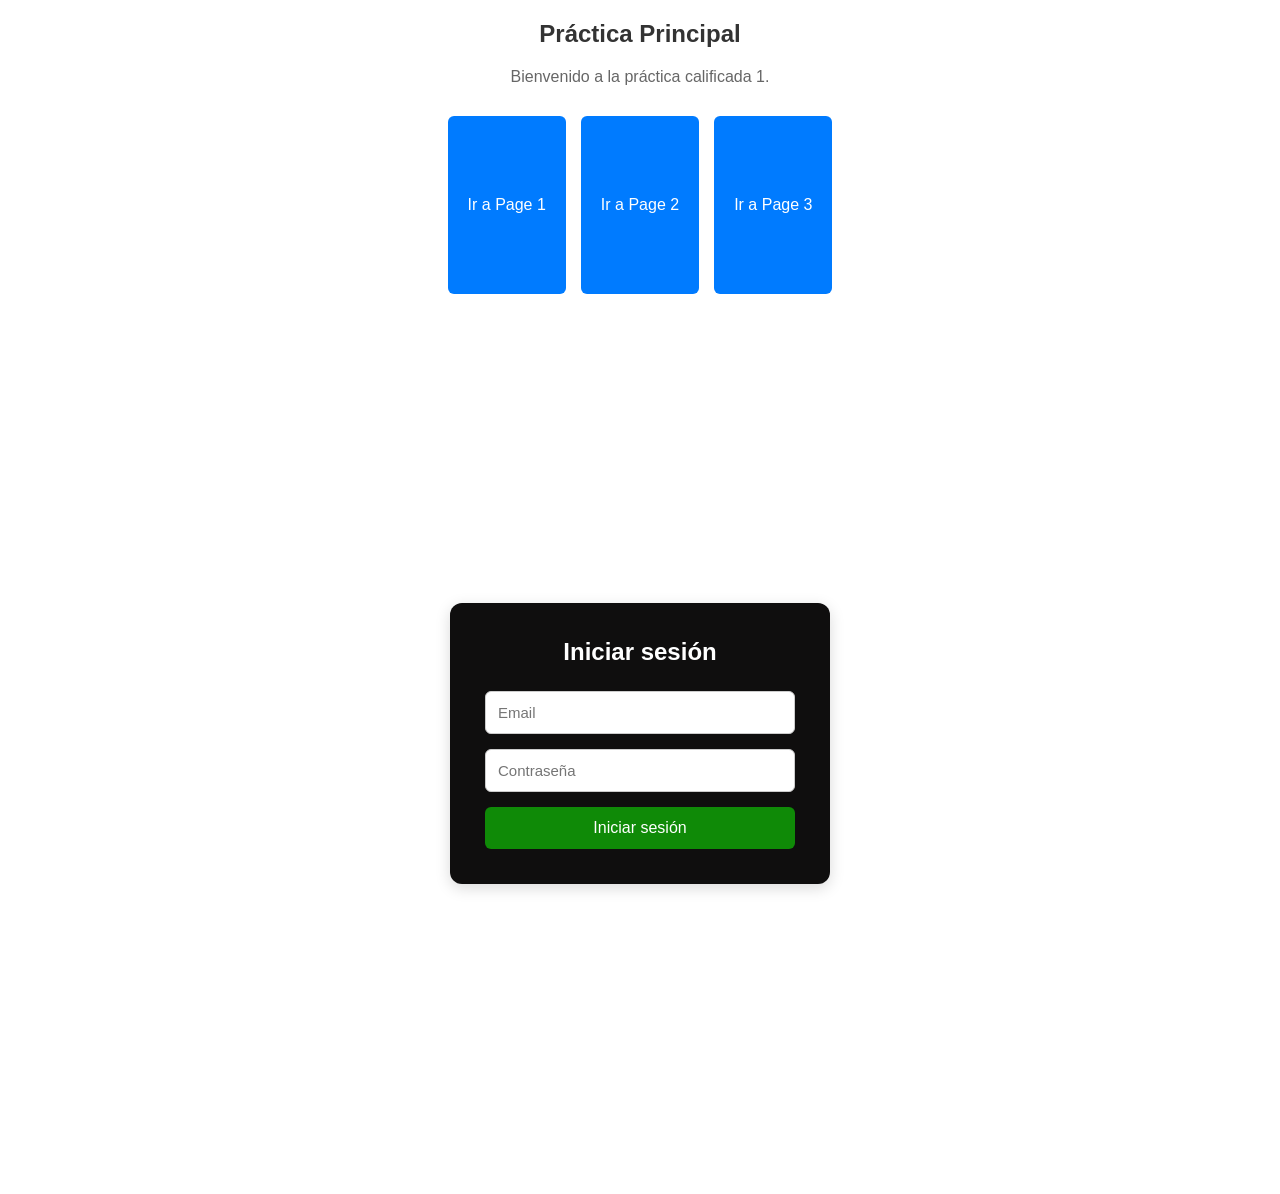
==== index.html @ 6f2e2f59 "Modificación del index" ====
<!doctype html>

<html lang="es">
  <head>
    <meta charset="UTF-8" />
    <meta name="viewport" content="width=device-width, initial-scale=1.0" />
    <title>Práctica Calificada 1</title>
    <link rel="stylesheet" href="assets/styles/index.css" />
  </head>

  <body>

<!-- Página principal -->
<section id="principal" class="principal">

  <h1>Práctica Principal</h1>

  <p>Bienvenido a la práctica calificada 1.</p>

  <div class="enlaces">

    <div class="enlaces-card">
      <a href="#index1">Ir a Page 1</a>
    </div>

    <div class="enlaces-card">
      <a href="#index2">Ir a Page 2</a>
    </div>

    <div class="enlaces-card">
      <a href="page3.html">Ir a Page 3</a>
    </div>

  </div>

</section>

<!-- Formulario de autenticación -->
<div class="form">

  <form class="form-auth">

    <h2>Iniciar sesión</h2>

    <input
      type="email"
      required
      placeholder="Email"
    />

    <input
      type="password"
      required
      placeholder="Contraseña"
    />

    <button type="submit">
      Iniciar sesión
    </button>

  </form>

</div>


  </body>
</html>
---- assets/styles/index.css ----
* {
  box-sizing: border-box;
}

body {
margin: 0;
font-family: Arial, sans-serif;
}

/* Página principal */
.principal {
display: block;
background-color: white;
text-align: center;
}

.principal h1 {
color: #333;
}

.principal p {
color: #666;
}

/* Contenedor de enlaces */
.enlaces {
display: flex;
justify-content: center;
gap: 15px;
flex-wrap: wrap;
margin-top: 30px;
}

/* Tarjetas */
.enlaces-card {
padding: 80px 20px;
background-color: #007bff;
border-radius: 6px;

transition: transform 1s ease;
transform-style: preserve-3d;
}

/* Enlaces */
.enlaces-card a {
color: white;
text-decoration: none;
}

/* Hover de las tarjetas */
.enlaces-card:hover {
background-color: #0056b3;
transform: rotateX(180deg) rotateY(180deg);
}

/* Formulario de autenticación */
.form {
min-height: 100vh;
display: flex;
justify-content: center;
align-items: center;
padding: 20px;
}

.form-auth {
width: 100%;
max-width: 380px;
padding: 35px;
background-color: rgb(15, 14, 14);
border-radius: 12px;
box-shadow: 0 4px 15px rgba(0, 0, 0, 0.15);

display: flex;
flex-direction: column;
gap: 15px;
}

.form-auth h2 {
margin: 0 0 10px;
text-align: center;
color: white;
}

.form-auth input {
width: 100%;
padding: 12px;
border: 1px solid #ccc;
border-radius: 6px;
font-size: 15px;
outline: none;
}

.form-auth input:focus {
border-color: #0f8a07;
}

.form-auth button {
padding: 12px;
border: none;
border-radius: 6px;
background-color: #0f8a07;
color: white;
font-size: 16px;
cursor: pointer;
}

.form-auth button:hover {
background-color: #095a03;
}
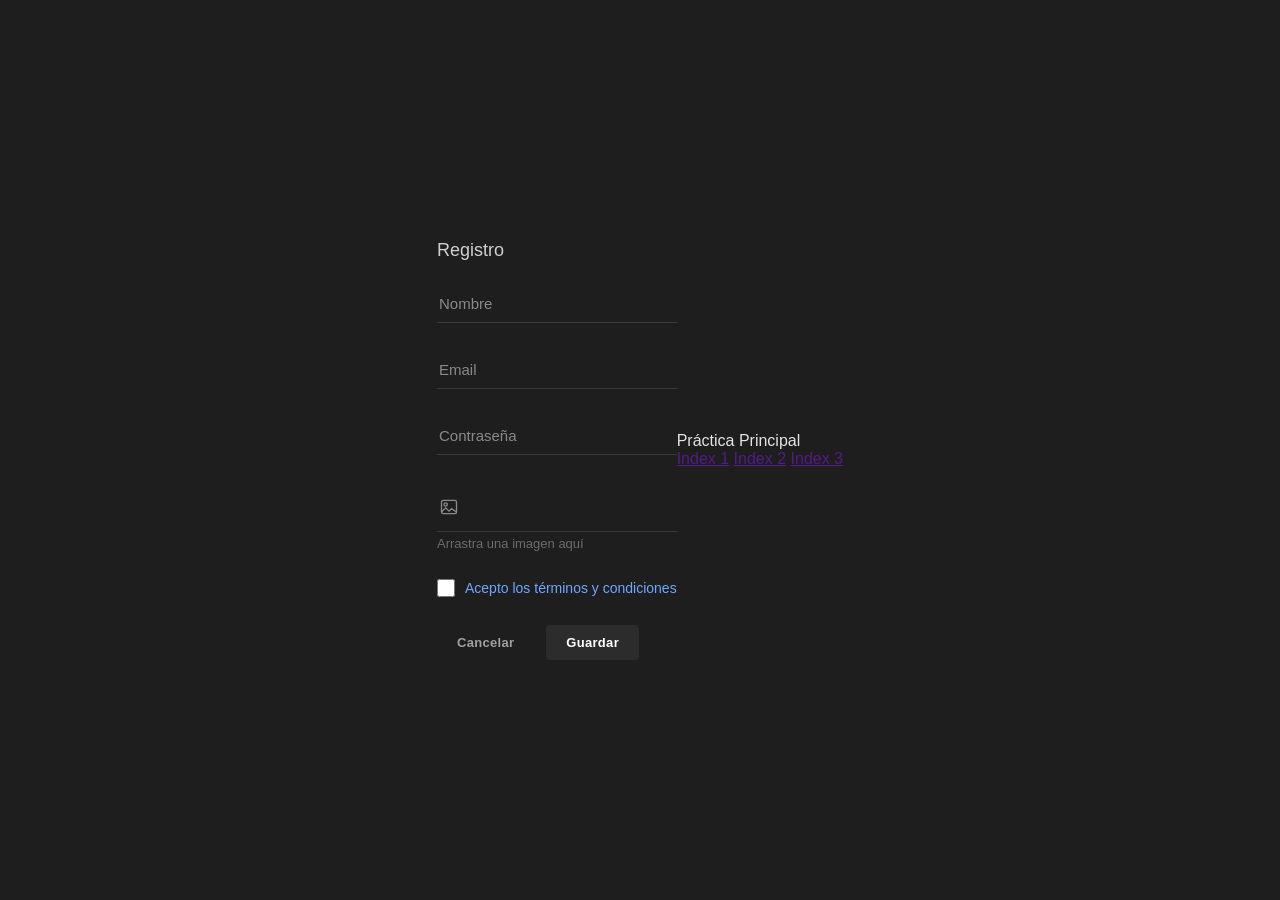
==== commit 3777157f: "Page1" ====
--- a/index.html
+++ b/index.html
@@ -1,67 +1,162 @@
-<!doctype html>
+<!DOCTYPE html>
+<html lang="en">
+<head>
+    <meta charset="UTF-8">
+    <meta name="viewport" content="width=device-width, initial-scale=1.0">
+    <title>Practica Calificada 1</title>
+    <link rel="stylesheet" href="assets/styles/index.css">
+</head>
+<body>
+    <!-- Formulario de autenticación -->
+    <!-- PAGE 1 - FORMULARIO -->
+    <section class="page1">
 
-<html lang="es">
-  <head>
-    <meta charset="UTF-8" />
-    <meta name="viewport" content="width=device-width, initial-scale=1.0" />
-    <title>Práctica Calificada 1</title>
-    <link rel="stylesheet" href="assets/styles/index.css" />
-  </head>
+        <div class="page1-container">
 
-  <body>
+            <!-- 4 ICONOS SVG -->
+            <div class="icons">
 
-<!-- Página principal -->
-<section id="principal" class="principal">
+                <!-- Usuario -->
+                <svg viewBox="0 0 24 24">
+                    <circle cx="12" cy="8" r="4"></circle>
+                    <path d="M4 21c0-4 3.5-7 8-7s8 3 8 7"></path>
+                </svg>
 
-  <h1>Práctica Principal</h1>
+                <!-- Email -->
+                <svg viewBox="0 0 24 24">
+                    <rect x="3" y="5" width="18" height="14" rx="2"></rect>
+                    <path d="M3 7l9 6 9-6"></path>
+                </svg>
 
-  <p>Bienvenido a la práctica calificada 1.</p>
+                <!-- Contraseña -->
+                <svg viewBox="0 0 24 24">
+                    <rect x="5" y="10" width="14" height="10" rx="2"></rect>
+                    <path d="M8 10V7a4 4 0 0 1 8 0v3"></path>
+                </svg>
 
-  <div class="enlaces">
+                <!-- Imagen -->
+                <svg viewBox="0 0 24 24">
+                    <rect x="3" y="4" width="18" height="16" rx="2"></rect>
+                    <circle cx="8" cy="9" r="2"></circle>
+                    <path d="M3 18l5-5 4 4 3-3 6 4"></path>
+                </svg>
 
-    <div class="enlaces-card">
-      <a href="#index1">Ir a Page 1</a>
+            </div>
+
+            <h2>Registro</h2>
+
+            <form>
+
+                <!-- TEXT FIELD 1 -->
+                <div class="input-group">
+
+                    <input
+                        type="text"
+                        id="nombre"
+                        placeholder=" "
+                        required
+                    >
+
+                    <label for="nombre">
+                        Nombre
+                    </label>
+
+                </div>
+
+
+                <!-- TEXT FIELD 2 -->
+                <div class="input-group">
+
+                    <input
+                        type="email"
+                        id="email"
+                        placeholder=" "
+                        required
+                    >
+
+                    <label for="email">
+                        Email
+                    </label>
+
+                </div>
+
+
+                <!-- TEXT FIELD 3 -->
+                <div class="input-group">
+
+                    <input
+                        type="password"
+                        id="password"
+                        placeholder=" "
+                        required
+                    >
+
+                    <label for="password">
+                        Contraseña
+                    </label>
+
+                </div>
+
+
+                <!-- CAMPO PARA IMAGEN -->
+                <div class="image-upload" id="dropArea">
+
+                    <svg viewBox="0 0 24 24">
+                        <rect x="3" y="4" width="18" height="16" rx="2"></rect>
+
+                        <circle cx="8" cy="9" r="2"></circle>
+
+                        <path d="M3 18l5-5 4 4 3-3 6 4"></path>
+                    </svg>
+
+                </div>
+
+                <p id="fileName">
+                    Arrastra una imagen aquí
+                </p>
+
+
+                <!-- CHECKBOX -->
+                <div class="checkbox-group">
+
+                    <input
+                        type="checkbox"
+                        id="terminos"
+                    >
+
+                    <label for="terminos">
+                        Acepto los términos y condiciones
+                    </label>
+
+                </div>
+
+
+                <!-- BOTONES -->
+                <div class="buttons">
+
+                    <button type="reset">
+                        Cancelar
+                    </button>
+
+                    <button type="submit">
+                        Guardar
+                    </button>
+
+                </div>
+
+            </form>
+
+        </div>
+
+    </section>
     </div>
 
-    <div class="enlaces-card">
-      <a href="#index2">Ir a Page 2</a>
+
+    <div>
+        <p>Práctica Principal</p>
+        <a href="">Index 1</a>
+        <a href="">Index 2</a>
+        <a href="">Index 3</a>
     </div>
-
-    <div class="enlaces-card">
-      <a href="page3.html">Ir a Page 3</a>
-    </div>
-
-  </div>
-
-</section>
-
-<!-- Formulario de autenticación -->
-<div class="form">
-
-  <form class="form-auth">
-
-    <h2>Iniciar sesión</h2>
-
-    <input
-      type="email"
-      required
-      placeholder="Email"
-    />
-
-    <input
-      type="password"
-      required
-      placeholder="Contraseña"
-    />
-
-    <button type="submit">
-      Iniciar sesión
-    </button>
-
-  </form>
-
-</div>
-
-
-  </body>
-</html>
+</body>
+</html>
--- a/assets/styles/index.css
+++ b/assets/styles/index.css
@@ -1,109 +1,151 @@
 * {
   box-sizing: border-box;
+  margin: 0;
+  padding: 0;
+  font-family: -apple-system, "Segoe UI", Roboto, sans-serif;
 }
 
 body {
-margin: 0;
-font-family: Arial, sans-serif;
+  background-color: #1e1e1e;
+  color: #e4e4e4;
+  min-height: 100vh;
+  display: flex;
+  align-items: center;
+  justify-content: center;
 }
 
-/* Página principal */
-.principal {
-display: block;
-background-color: white;
-text-align: center;
+.page1-container {
+  width: 100%;
+  max-width: 420px;
+  background-color: #1e1e1e;
+  padding: 24px 0;
 }
 
-.principal h1 {
-color: #333;
+.icons {
+  display: none; /* oculta los íconos SVG del header si quieres el look limpio */
 }
 
-.principal p {
-color: #666;
+h2 {
+  font-size: 18px;
+  font-weight: 500;
+  color: #cfcfcf;
+  margin-bottom: 24px;
 }
 
-/* Contenedor de enlaces */
-.enlaces {
-display: flex;
-justify-content: center;
-gap: 15px;
-flex-wrap: wrap;
-margin-top: 30px;
+/* Inputs con línea inferior y label flotante */
+.input-group {
+  position: relative;
+  margin-bottom: 28px;
 }
 
-/* Tarjetas */
-.enlaces-card {
-padding: 80px 20px;
-background-color: #007bff;
-border-radius: 6px;
-
-transition: transform 1s ease;
-transform-style: preserve-3d;
+.input-group input {
+  width: 100%;
+  background: transparent;
+  border: none;
+  border-bottom: 1px solid #3a3a3a;
+  padding: 10px 2px;
+  font-size: 15px;
+  color: #e4e4e4;
+  outline: none;
 }
 
-/* Enlaces */
-.enlaces-card a {
-color: white;
-text-decoration: none;
+.input-group input:focus {
+  border-bottom: 1px solid #6ea8fe;
 }
 
-/* Hover de las tarjetas */
-.enlaces-card:hover {
-background-color: #0056b3;
-transform: rotateX(180deg) rotateY(180deg);
+.input-group label {
+  position: absolute;
+  left: 2px;
+  top: 10px;
+  color: #8a8a8a;
+  font-size: 15px;
+  pointer-events: none;
+  transition: 0.15s ease all;
 }
 
-/* Formulario de autenticación */
-.form {
-min-height: 100vh;
-display: flex;
-justify-content: center;
-align-items: center;
-padding: 20px;
+.input-group input:focus + label,
+.input-group input:not(:placeholder-shown) + label {
+  top: -14px;
+  font-size: 12px;
+  color: #6ea8fe;
 }
 
-.form-auth {
-width: 100%;
-max-width: 380px;
-padding: 35px;
-background-color: rgb(15, 14, 14);
-border-radius: 12px;
-box-shadow: 0 4px 15px rgba(0, 0, 0, 0.15);
-
-display: flex;
-flex-direction: column;
-gap: 15px;
+/* Zona de imagen */
+.image-upload {
+  border-bottom: 1px solid #3a3a3a;
+  padding: 14px 2px;
+  display: flex;
+  align-items: center;
+  gap: 10px;
+  cursor: pointer;
+  margin-bottom: 4px;
 }
 
-.form-auth h2 {
-margin: 0 0 10px;
-text-align: center;
-color: white;
+.image-upload svg {
+  width: 20px;
+  height: 20px;
+  stroke: #8a8a8a;
+  fill: none;
+  stroke-width: 1.6;
 }
 
-.form-auth input {
-width: 100%;
-padding: 12px;
-border: 1px solid #ccc;
-border-radius: 6px;
-font-size: 15px;
-outline: none;
+#fileName {
+  font-size: 13px;
+  color: #6b6b6b;
+  margin-bottom: 28px;
 }
 
-.form-auth input:focus {
-border-color: #0f8a07;
+/* Checkbox */
+.checkbox-group {
+  display: flex;
+  align-items: center;
+  gap: 10px;
+  margin-bottom: 28px;
 }
 
-.form-auth button {
-padding: 12px;
-border: none;
-border-radius: 6px;
-background-color: #0f8a07;
-color: white;
-font-size: 16px;
-cursor: pointer;
+.checkbox-group input[type="checkbox"] {
+  width: 18px;
+  height: 18px;
+  accent-color: #6ea8fe;
+  cursor: pointer;
 }
 
-.form-auth button:hover {
-background-color: #095a03;
+.checkbox-group label {
+  font-size: 14px;
+  color: #6ea8fe;
+  cursor: pointer;
 }
+
+/* Botones */
+.buttons {
+  display: flex;
+  gap: 12px;
+}
+
+.buttons button {
+  border: none;
+  border-radius: 4px;
+  padding: 10px 20px;
+  font-size: 13px;
+  font-weight: 600;
+  letter-spacing: 0.3px;
+  cursor: pointer;
+}
+
+.buttons button[type="submit"] {
+  background-color: #2c2c2c;
+  color: #ffffff;
+}
+
+.buttons button[type="submit"]:hover {
+  background-color: #3a3a3a;
+}
+
+.buttons button[type="reset"] {
+  background-color: transparent;
+  color: #a0a0a0;
+}
+
+.buttons button[type="reset"]:hover {
+  color: #d0d0d0;
+}
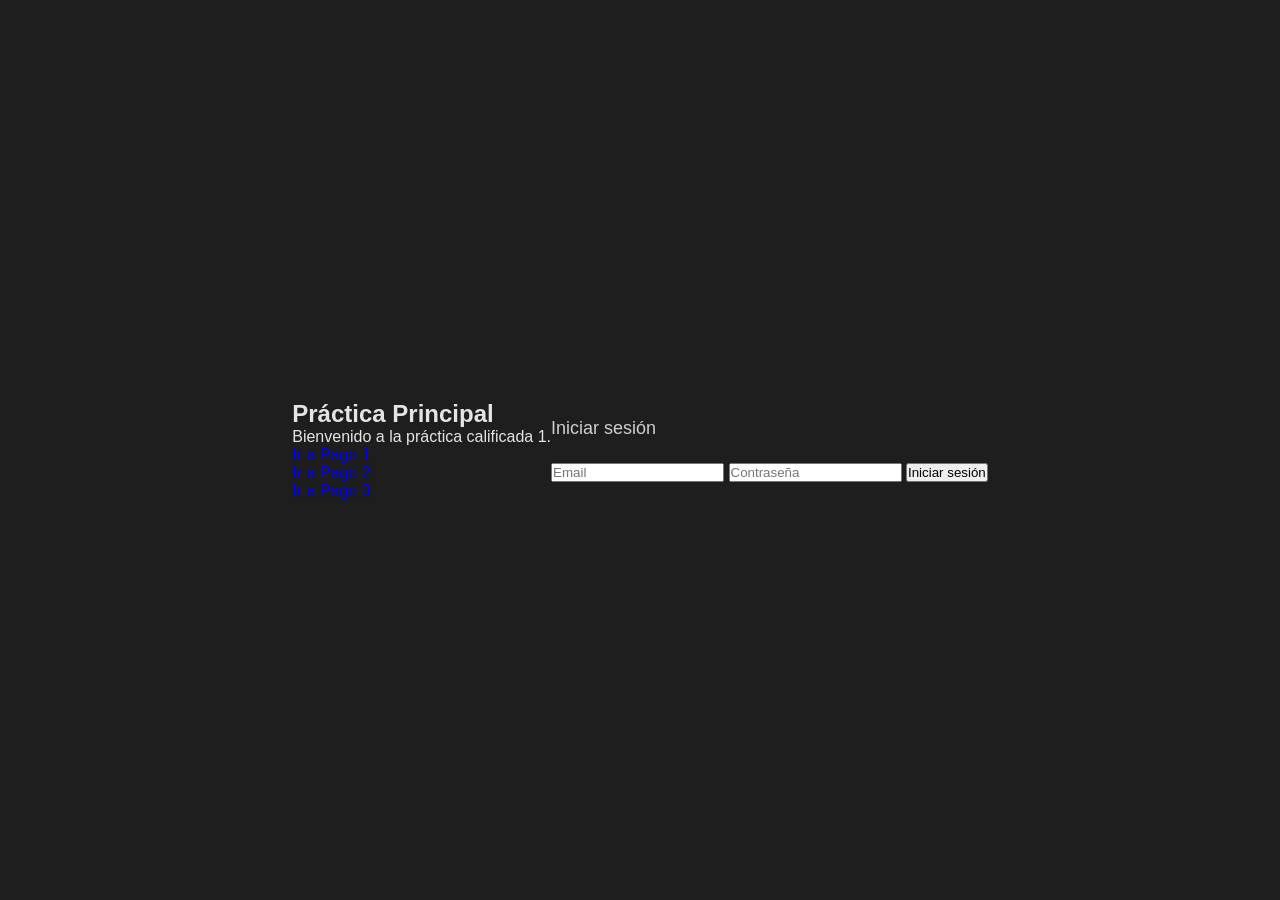
==== commit 495700ef: "Agregar rutas" ====
--- a/index.html
+++ b/index.html
@@ -1,162 +1,67 @@
-<!DOCTYPE html>
-<html lang="en">
-<head>
-    <meta charset="UTF-8">
-    <meta name="viewport" content="width=device-width, initial-scale=1.0">
-    <title>Practica Calificada 1</title>
-    <link rel="stylesheet" href="assets/styles/index.css">
-</head>
-<body>
-    <!-- Formulario de autenticación -->
-    <!-- PAGE 1 - FORMULARIO -->
-    <section class="page1">
+<!doctype html>
 
-        <div class="page1-container">
+<html lang="es">
+  <head>
+    <meta charset="UTF-8" />
+    <meta name="viewport" content="width=device-width, initial-scale=1.0" />
+    <title>Práctica Calificada 1</title>
+    <link rel="stylesheet" href="assets/styles/index.css" />
+  </head>
 
-            <!-- 4 ICONOS SVG -->
-            <div class="icons">
+  <body>
 
-                <!-- Usuario -->
-                <svg viewBox="0 0 24 24">
-                    <circle cx="12" cy="8" r="4"></circle>
-                    <path d="M4 21c0-4 3.5-7 8-7s8 3 8 7"></path>
-                </svg>
+<!-- Página principal -->
+<section id="principal" class="principal">
 
-                <!-- Email -->
-                <svg viewBox="0 0 24 24">
-                    <rect x="3" y="5" width="18" height="14" rx="2"></rect>
-                    <path d="M3 7l9 6 9-6"></path>
-                </svg>
+  <h1>Práctica Principal</h1>
 
-                <!-- Contraseña -->
-                <svg viewBox="0 0 24 24">
-                    <rect x="5" y="10" width="14" height="10" rx="2"></rect>
-                    <path d="M8 10V7a4 4 0 0 1 8 0v3"></path>
-                </svg>
+  <p>Bienvenido a la práctica calificada 1.</p>
 
-                <!-- Imagen -->
-                <svg viewBox="0 0 24 24">
-                    <rect x="3" y="4" width="18" height="16" rx="2"></rect>
-                    <circle cx="8" cy="9" r="2"></circle>
-                    <path d="M3 18l5-5 4 4 3-3 6 4"></path>
-                </svg>
+  <div class="enlaces">
 
-            </div>
+    <div class="enlaces-card">
+      <a href="page1.html">Ir a Page 1</a>
+    </div>
 
-            <h2>Registro</h2>
+    <div class="enlaces-card">
+      <a href="page2.html">Ir a Page 2</a>
+    </div>
 
-            <form>
+    <div class="enlaces-card">
+      <a href="page3.html">Ir a Page 3</a>
+    </div>
 
-                <!-- TEXT FIELD 1 -->
-                <div class="input-group">
+  </div>
 
-                    <input
-                        type="text"
-                        id="nombre"
-                        placeholder=" "
-                        required
-                    >
+</section>
 
-                    <label for="nombre">
-                        Nombre
-                    </label>
+<!-- Formulario de autenticación -->
+<div class="form">
 
-                </div>
+  <form class="form-auth">
+
+    <h2>Iniciar sesión</h2>
+
+    <input
+      type="email"
+      required
+      placeholder="Email"
+    />
+
+    <input
+      type="password"
+      required
+      placeholder="Contraseña"
+    />
+
+    <button type="submit">
+      Iniciar sesión
+    </button>
+
+  </form>
+
+</div>
 
 
-                <!-- TEXT FIELD 2 -->
-                <div class="input-group">
-
-                    <input
-                        type="email"
-                        id="email"
-                        placeholder=" "
-                        required
-                    >
-
-                    <label for="email">
-                        Email
-                    </label>
-
-                </div>
-
-
-                <!-- TEXT FIELD 3 -->
-                <div class="input-group">
-
-                    <input
-                        type="password"
-                        id="password"
-                        placeholder=" "
-                        required
-                    >
-
-                    <label for="password">
-                        Contraseña
-                    </label>
-
-                </div>
-
-
-                <!-- CAMPO PARA IMAGEN -->
-                <div class="image-upload" id="dropArea">
-
-                    <svg viewBox="0 0 24 24">
-                        <rect x="3" y="4" width="18" height="16" rx="2"></rect>
-
-                        <circle cx="8" cy="9" r="2"></circle>
-
-                        <path d="M3 18l5-5 4 4 3-3 6 4"></path>
-                    </svg>
-
-                </div>
-
-                <p id="fileName">
-                    Arrastra una imagen aquí
-                </p>
-
-
-                <!-- CHECKBOX -->
-                <div class="checkbox-group">
-
-                    <input
-                        type="checkbox"
-                        id="terminos"
-                    >
-
-                    <label for="terminos">
-                        Acepto los términos y condiciones
-                    </label>
-
-                </div>
-
-
-                <!-- BOTONES -->
-                <div class="buttons">
-
-                    <button type="reset">
-                        Cancelar
-                    </button>
-
-                    <button type="submit">
-                        Guardar
-                    </button>
-
-                </div>
-
-            </form>
-
-        </div>
-
-    </section>
-    </div>
-
-
-    <div>
-        <p>Práctica Principal</p>
-        <a href="">Index 1</a>
-        <a href="">Index 2</a>
-        <a href="">Index 3</a>
-    </div>
-</body>
-</html>+  </body>
+</html>
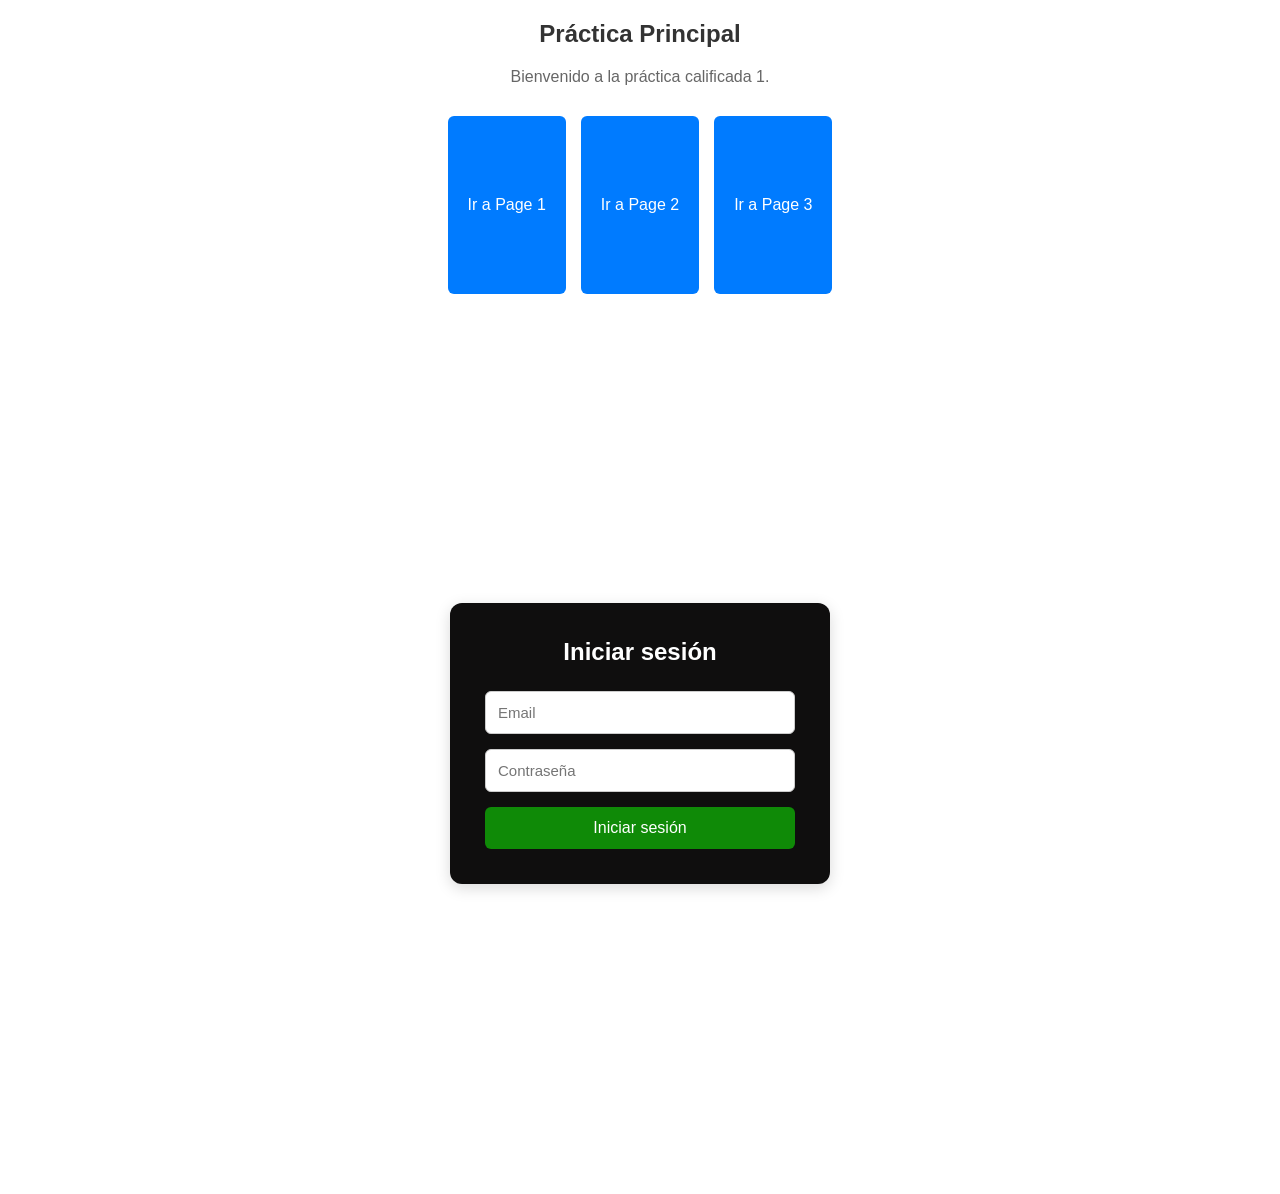
==== commit 9d030ba8: "Merge branch 'main' of https://github.com/Favio-coder/PracticaCalificada01-DesarrolloWeb into Ramos-" ====
--- a/index.html
+++ b/index.html
@@ -20,11 +20,11 @@
   <div class="enlaces">
 
     <div class="enlaces-card">
-      <a href="page1.html">Ir a Page 1</a>
+      <a href="#index1">Ir a Page 1</a>
     </div>
 
     <div class="enlaces-card">
-      <a href="page2.html">Ir a Page 2</a>
+      <a href="#index2">Ir a Page 2</a>
     </div>
 
     <div class="enlaces-card">
--- a/assets/styles/index.css
+++ b/assets/styles/index.css
@@ -1,151 +1,109 @@
 * {
   box-sizing: border-box;
-  margin: 0;
-  padding: 0;
-  font-family: -apple-system, "Segoe UI", Roboto, sans-serif;
 }
 
 body {
-  background-color: #1e1e1e;
-  color: #e4e4e4;
-  min-height: 100vh;
-  display: flex;
-  align-items: center;
-  justify-content: center;
+margin: 0;
+font-family: Arial, sans-serif;
 }
 
-.page1-container {
-  width: 100%;
-  max-width: 420px;
-  background-color: #1e1e1e;
-  padding: 24px 0;
+/* Página principal */
+.principal {
+display: block;
+background-color: white;
+text-align: center;
 }
 
-.icons {
-  display: none; /* oculta los íconos SVG del header si quieres el look limpio */
+.principal h1 {
+color: #333;
 }
 
-h2 {
-  font-size: 18px;
-  font-weight: 500;
-  color: #cfcfcf;
-  margin-bottom: 24px;
+.principal p {
+color: #666;
 }
 
-/* Inputs con línea inferior y label flotante */
-.input-group {
-  position: relative;
-  margin-bottom: 28px;
+/* Contenedor de enlaces */
+.enlaces {
+display: flex;
+justify-content: center;
+gap: 15px;
+flex-wrap: wrap;
+margin-top: 30px;
 }
 
-.input-group input {
-  width: 100%;
-  background: transparent;
-  border: none;
-  border-bottom: 1px solid #3a3a3a;
-  padding: 10px 2px;
-  font-size: 15px;
-  color: #e4e4e4;
-  outline: none;
+/* Tarjetas */
+.enlaces-card {
+padding: 80px 20px;
+background-color: #007bff;
+border-radius: 6px;
+
+transition: transform 1s ease;
+transform-style: preserve-3d;
 }
 
-.input-group input:focus {
-  border-bottom: 1px solid #6ea8fe;
+/* Enlaces */
+.enlaces-card a {
+color: white;
+text-decoration: none;
 }
 
-.input-group label {
-  position: absolute;
-  left: 2px;
-  top: 10px;
-  color: #8a8a8a;
-  font-size: 15px;
-  pointer-events: none;
-  transition: 0.15s ease all;
+/* Hover de las tarjetas */
+.enlaces-card:hover {
+background-color: #0056b3;
+transform: rotateX(180deg) rotateY(180deg);
 }
 
-.input-group input:focus + label,
-.input-group input:not(:placeholder-shown) + label {
-  top: -14px;
-  font-size: 12px;
-  color: #6ea8fe;
+/* Formulario de autenticación */
+.form {
+min-height: 100vh;
+display: flex;
+justify-content: center;
+align-items: center;
+padding: 20px;
 }
 
-/* Zona de imagen */
-.image-upload {
-  border-bottom: 1px solid #3a3a3a;
-  padding: 14px 2px;
-  display: flex;
-  align-items: center;
-  gap: 10px;
-  cursor: pointer;
-  margin-bottom: 4px;
+.form-auth {
+width: 100%;
+max-width: 380px;
+padding: 35px;
+background-color: rgb(15, 14, 14);
+border-radius: 12px;
+box-shadow: 0 4px 15px rgba(0, 0, 0, 0.15);
+
+display: flex;
+flex-direction: column;
+gap: 15px;
 }
 
-.image-upload svg {
-  width: 20px;
-  height: 20px;
-  stroke: #8a8a8a;
-  fill: none;
-  stroke-width: 1.6;
+.form-auth h2 {
+margin: 0 0 10px;
+text-align: center;
+color: white;
 }
 
-#fileName {
-  font-size: 13px;
-  color: #6b6b6b;
-  margin-bottom: 28px;
+.form-auth input {
+width: 100%;
+padding: 12px;
+border: 1px solid #ccc;
+border-radius: 6px;
+font-size: 15px;
+outline: none;
 }
 
-/* Checkbox */
-.checkbox-group {
-  display: flex;
-  align-items: center;
-  gap: 10px;
-  margin-bottom: 28px;
+.form-auth input:focus {
+border-color: #0f8a07;
 }
 
-.checkbox-group input[type="checkbox"] {
-  width: 18px;
-  height: 18px;
-  accent-color: #6ea8fe;
-  cursor: pointer;
+.form-auth button {
+padding: 12px;
+border: none;
+border-radius: 6px;
+background-color: #0f8a07;
+color: white;
+font-size: 16px;
+cursor: pointer;
 }
 
-.checkbox-group label {
-  font-size: 14px;
-  color: #6ea8fe;
-  cursor: pointer;
+.form-auth button:hover {
+background-color: #095a03;
 }
-
-/* Botones */
-.buttons {
-  display: flex;
-  gap: 12px;
-}
-
-.buttons button {
-  border: none;
-  border-radius: 4px;
-  padding: 10px 20px;
-  font-size: 13px;
-  font-weight: 600;
-  letter-spacing: 0.3px;
-  cursor: pointer;
-}
-
-.buttons button[type="submit"] {
-  background-color: #2c2c2c;
-  color: #ffffff;
-}
-
-.buttons button[type="submit"]:hover {
-  background-color: #3a3a3a;
-}
-
-.buttons button[type="reset"] {
-  background-color: transparent;
-  color: #a0a0a0;
-}
-
-.buttons button[type="reset"]:hover {
-  color: #d0d0d0;
-}
